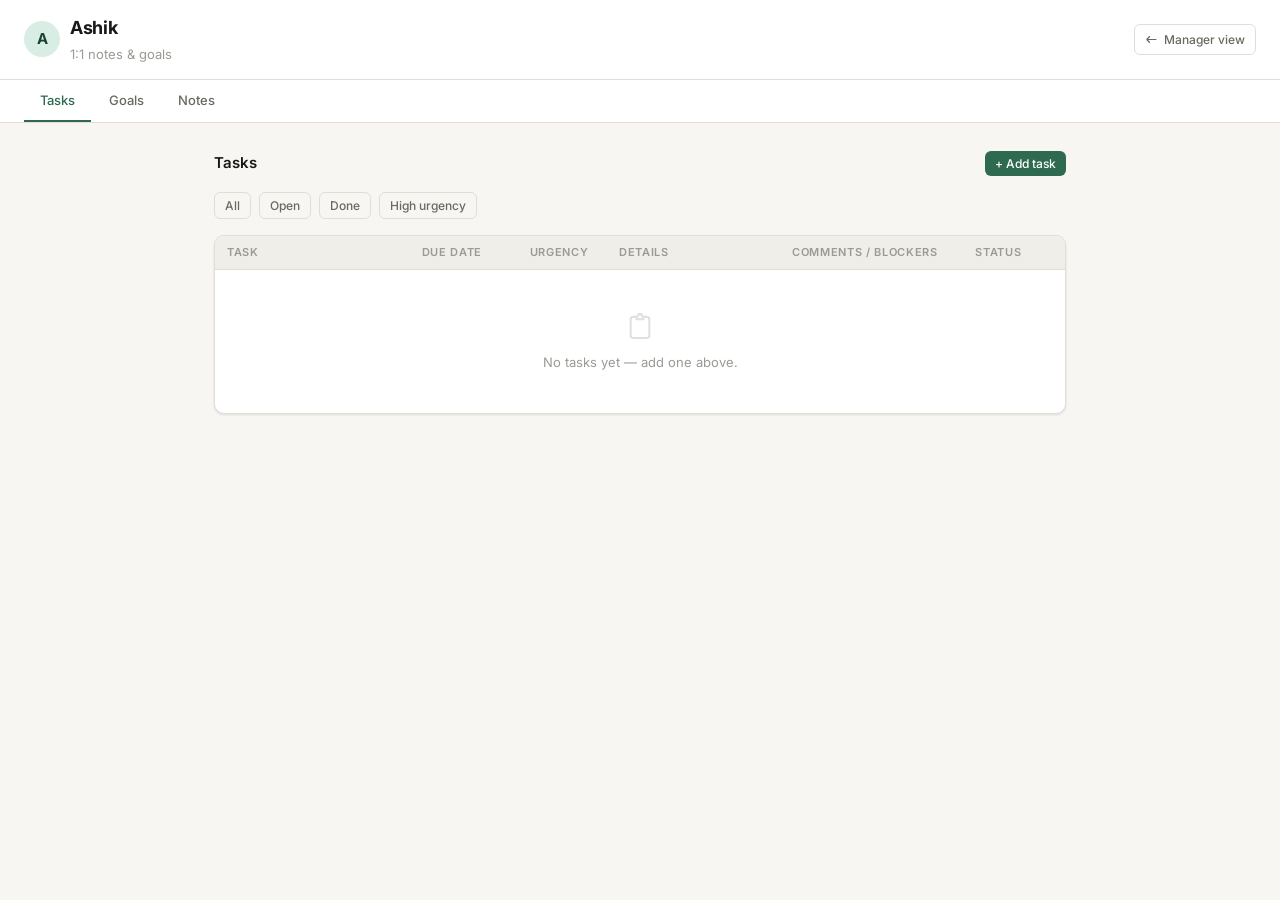
==== employees/ashik-m4t7.html @ c2f891b1 "Add files via upload" ====
<!DOCTYPE html>
<html lang="en">
<head>
<meta charset="UTF-8">
<meta name="viewport" content="width=device-width, initial-scale=1.0">
<title>1:1 — Ashik</title>
<link rel="preconnect" href="https://fonts.googleapis.com">
<link href="https://fonts.googleapis.com/css2?family=Inter:wght@400;500;600;700&display=swap" rel="stylesheet">
<link rel="stylesheet" href="../assets/style.css">
<style>
.header-bar {
  background: var(--surface);
  border-bottom: 1px solid var(--border);
  padding: 14px 24px;
  display: flex;
  align-items: center;
  justify-content: space-between;
  gap: 16px;
  flex-wrap: wrap;
}

.header-name {
  font-size: 18px;
  font-weight: 700;
  letter-spacing: -0.02em;
}

.header-sub {
  font-size: 13px;
  color: var(--text-muted);
  margin-top: 1px;
}

.tab-bar {
  display: flex;
  gap: 2px;
  border-bottom: 1px solid var(--border);
  background: var(--surface);
  padding: 0 24px;
  overflow-x: auto;
}

.tab {
  padding: 12px 16px;
  font-size: 13px;
  font-weight: 500;
  color: var(--text-secondary);
  cursor: pointer;
  border-bottom: 2px solid transparent;
  white-space: nowrap;
  background: none;
  border-top: none;
  border-left: none;
  border-right: none;
  font-family: var(--font);
  transition: color 0.15s;
}

.tab:hover { color: var(--text); }
.tab.active { color: var(--accent); border-bottom-color: var(--accent); }

.tab-panel { display: none; padding: 28px 0; }
.tab-panel.active { display: block; }

.add-row {
  display: flex;
  gap: 8px;
  flex-wrap: wrap;
  margin-bottom: 16px;
  align-items: flex-end;
}

.add-row .field { margin-bottom: 0; flex: 1; min-width: 120px; }

.notes-area {
  background: var(--surface);
  border: 1px solid var(--border);
  border-radius: var(--radius);
  padding: 20px;
}

.notes-area textarea {
  border: none;
  outline: none;
  padding: 0;
  font-size: 14px;
  line-height: 1.8;
  color: var(--text);
  background: transparent;
  min-height: 200px;
}

.save-indicator {
  font-size: 11px;
  color: var(--text-muted);
  margin-top: 8px;
  text-align: right;
}

.goals-header {
  display: flex;
  align-items: center;
  justify-content: space-between;
  margin-bottom: 16px;
}

.progress-ring {
  display: flex;
  align-items: center;
  gap: 8px;
  font-size: 13px;
  color: var(--text-secondary);
}

.progress-bar-track {
  width: 100px;
  height: 6px;
  background: var(--surface2);
  border-radius: 99px;
  overflow: hidden;
}

.progress-bar-fill {
  height: 100%;
  background: var(--accent);
  border-radius: 99px;
  transition: width 0.3s;
}

.goal-status-select {
  font-size: 12px;
  padding: 3px 8px;
  border-radius: 99px;
  border: 1px solid var(--border);
  cursor: pointer;
  font-family: var(--font);
  background: var(--surface);
  color: var(--text);
}
</style>
</head>
<body>

<div class="header-bar">
  <div>
    <div style="display:flex;align-items:center;gap:10px">
      <div style="width:36px;height:36px;border-radius:50%;background:var(--accent-light);color:var(--accent-text);font-size:15px;font-weight:700;display:flex;align-items:center;justify-content:center">A</div>
      <div>
        <div class="header-name">Ashik</div>
        <div class="header-sub">1:1 notes &amp; goals</div>
      </div>
    </div>
  </div>
  <a href="../index.html" class="btn btn-ghost btn-sm" style="font-size:12px">
    <svg width="13" height="13" fill="none" stroke="currentColor" stroke-width="2" viewBox="0 0 24 24"><path d="M3 12h18M3 12l6-6m-6 6 6 6"/></svg>
    Manager view
  </a>
</div>

<div class="tab-bar">
  <button class="tab active" onclick="switchTab('tasks', this)">Tasks</button>
  <button class="tab" onclick="switchTab('goals', this)">Goals</button>
  <button class="tab" onclick="switchTab('notes', this)">Notes</button>
</div>

<div class="container">

  <!-- TASKS TAB -->
  <div class="tab-panel active" id="panel-tasks">
    <div class="section">
      <div style="display:flex;justify-content:space-between;align-items:center;margin-bottom:16px">
        <div style="font-size:15px;font-weight:600">Tasks</div>
        <button class="btn btn-primary btn-sm" onclick="openModal('addTaskModal')">+ Add task</button>
      </div>

      <div style="display:flex;gap:8px;margin-bottom:16px;flex-wrap:wrap">
        <button class="btn btn-ghost btn-sm filter-btn active" onclick="filterTasks('all', this)">All</button>
        <button class="btn btn-ghost btn-sm filter-btn" onclick="filterTasks('open', this)">Open</button>
        <button class="btn btn-ghost btn-sm filter-btn" onclick="filterTasks('done', this)">Done</button>
        <button class="btn btn-ghost btn-sm filter-btn" onclick="filterTasks('High', this)">High urgency</button>
      </div>

      <div class="card" style="overflow:auto">
        <table class="data-table" id="taskTable">
          <thead>
            <tr>
              <th style="min-width:180px">Task</th>
              <th style="min-width:100px">Due date</th>
              <th>Urgency</th>
              <th style="min-width:160px">Details</th>
              <th style="min-width:160px">Comments / blockers</th>
              <th>Status</th>
              <th></th>
            </tr>
          </thead>
          <tbody id="taskBody"></tbody>
        </table>
        <div class="empty-state" id="taskEmpty" style="display:none">
          <svg fill="none" stroke="currentColor" stroke-width="1.5" viewBox="0 0 24 24"><path d="M9 5H7a2 2 0 0 0-2 2v12a2 2 0 0 0 2 2h10a2 2 0 0 0 2-2V7a2 2 0 0 0-2-2h-2M9 5a2 2 0 0 0 2 2h2a2 2 0 0 0 2-2M9 5a2 2 0 0 0 2-2h2a2 2 0 0 0 2 2"/></svg>
          No tasks yet — add one above.
        </div>
      </div>
    </div>
  </div>

  <!-- GOALS TAB -->
  <div class="tab-panel" id="panel-goals">
    <div class="section">
      <div class="goals-header">
        <div style="font-size:15px;font-weight:600">Goals</div>
        <div style="display:flex;align-items:center;gap:12px">
          <div class="progress-ring">
            <div class="progress-bar-track"><div class="progress-bar-fill" id="goalProgressBar" style="width:0%"></div></div>
            <span id="goalProgressText">0 / 0 done</span>
          </div>
          <button class="btn btn-primary btn-sm" onclick="openModal('addGoalModal')">+ Add goal</button>
        </div>
      </div>

      <div class="card">
        <div class="card-body" id="goalList">
          <div class="empty-state" id="goalEmpty">
            <svg fill="none" stroke="currentColor" stroke-width="1.5" viewBox="0 0 24 24"><circle cx="12" cy="12" r="10"/><path d="m9 12 2 2 4-4"/></svg>
            No goals yet — add one above.
          </div>
        </div>
      </div>
    </div>
  </div>

  <!-- NOTES TAB -->
  <div class="tab-panel" id="panel-notes">
    <div class="section">
      <div style="font-size:15px;font-weight:600;margin-bottom:12px">Shared notes</div>
      <div class="notes-area card">
        <textarea id="notesArea" placeholder="Use this space for meeting notes, general updates, anything you want to capture together…"></textarea>
        <div class="save-indicator" id="saveIndicator">Auto-saved</div>
      </div>
    </div>
  </div>

</div>

<!-- ADD TASK MODAL -->
<div class="modal-backdrop" id="addTaskModal">
  <div class="modal">
    <div class="modal-header">
      <h3 id="taskModalTitle">Add task</h3>
      <button class="btn btn-ghost btn-sm" onclick="closeModal('addTaskModal')">✕</button>
    </div>
    <div class="modal-body">
      <input type="hidden" id="editTaskId">
      <div class="field">
        <label class="field-label">Task</label>
        <input type="text" id="tTask" placeholder="What needs to be done?">
      </div>
      <div class="grid-2">
        <div class="field">
          <label class="field-label">Due date</label>
          <input type="date" id="tDue">
        </div>
        <div class="field">
          <label class="field-label">Urgency</label>
          <select id="tUrgency">
            <option value="Low">Low</option>
            <option value="Medium">Medium</option>
            <option value="High">High</option>
          </select>
        </div>
      </div>
      <div class="field">
        <label class="field-label">Details</label>
        <textarea id="tDetails" placeholder="Any extra context…" style="min-height:60px"></textarea>
      </div>
      <div class="field">
        <label class="field-label">Comments / blockers</label>
        <textarea id="tBlockers" placeholder="What's getting in the way?" style="min-height:60px"></textarea>
      </div>
      <div class="field">
        <label class="field-label">Status</label>
        <select id="tStatus">
          <option value="Not started">Not started</option>
          <option value="In progress">In progress</option>
          <option value="Done">Done</option>
        </select>
      </div>
    </div>
    <div class="modal-footer">
      <button class="btn btn-ghost" onclick="closeModal('addTaskModal')">Cancel</button>
      <button class="btn btn-primary" onclick="saveTask()">Save task</button>
    </div>
  </div>
</div>

<!-- ADD GOAL MODAL -->
<div class="modal-backdrop" id="addGoalModal">
  <div class="modal">
    <div class="modal-header">
      <h3 id="goalModalTitle">Add goal</h3>
      <button class="btn btn-ghost btn-sm" onclick="closeModal('addGoalModal')">✕</button>
    </div>
    <div class="modal-body">
      <input type="hidden" id="editGoalId">
      <div class="field">
        <label class="field-label">Goal</label>
        <input type="text" id="gTitle" placeholder="What do you want to achieve?">
      </div>
      <div class="grid-2">
        <div class="field">
          <label class="field-label">Target date</label>
          <input type="date" id="gDue">
        </div>
        <div class="field">
          <label class="field-label">Status</label>
          <select id="gStatus">
            <option value="Not started">Not started</option>
            <option value="In progress">In progress</option>
            <option value="Done">Done</option>
          </select>
        </div>
      </div>
      <div class="field">
        <label class="field-label">Notes</label>
        <textarea id="gNotes" placeholder="How will you measure this goal?" style="min-height:72px"></textarea>
      </div>
    </div>
    <div class="modal-footer">
      <button class="btn btn-ghost" onclick="closeModal('addGoalModal')">Cancel</button>
      <button class="btn btn-primary" onclick="saveGoal()">Save goal</button>
    </div>
  </div>
</div>

<script src="../assets/employees.js"></script>
<script src="../assets/common.js"></script>
<script>
const EMP_ID = 'ashik';
const TASK_KEY = `tasks_${EMP_ID}`;
const GOAL_KEY = `goals_${EMP_ID}`;
const NOTE_KEY = `notes_${EMP_ID}`;

let currentFilter = 'all';

// --- TABS ---
function switchTab(name, btn) {
  document.querySelectorAll('.tab-panel').forEach(p => p.classList.remove('active'));
  document.querySelectorAll('.tab').forEach(t => t.classList.remove('active'));
  document.getElementById('panel-' + name).classList.add('active');
  btn.classList.add('active');
}

// --- TASKS ---
function getTasks() { return Store.get(TASK_KEY); }
function saveTasks(t) { Store.set(TASK_KEY, t); }

function renderTasks() {
  const tasks = getTasks();
  const tbody = document.getElementById('taskBody');
  const empty = document.getElementById('taskEmpty');

  let filtered = tasks;
  if (currentFilter === 'open') filtered = tasks.filter(t => t.status !== 'Done');
  else if (currentFilter === 'done') filtered = tasks.filter(t => t.status === 'Done');
  else if (currentFilter === 'High') filtered = tasks.filter(t => t.urgency === 'High');

  if (filtered.length === 0) {
    tbody.innerHTML = '';
    empty.style.display = '';
    return;
  }
  empty.style.display = 'none';

  tbody.innerHTML = filtered.map(t => `
    <tr>
      <td style="font-weight:500">${t.task}</td>
      <td style="white-space:nowrap">${fmtDate(t.due)}</td>
      <td>${urgencyBadge(t.urgency)}</td>
      <td style="color:var(--text-secondary);font-size:12px">${t.details || '—'}</td>
      <td style="color:var(--text-secondary);font-size:12px">${t.blockers || '—'}</td>
      <td>${statusBadge(t.status)}</td>
      <td style="white-space:nowrap">
        <button class="btn btn-ghost btn-sm" onclick="editTask('${t.id}')">Edit</button>
        <button class="btn btn-danger btn-sm" onclick="deleteTask('${t.id}')">Del</button>
      </td>
    </tr>
  `).join('');
}

function filterTasks(f, btn) {
  currentFilter = f;
  document.querySelectorAll('.filter-btn').forEach(b => b.classList.remove('active'));
  btn.classList.add('active');
  renderTasks();
}

function saveTask() {
  const task = document.getElementById('tTask').value.trim();
  if (!task) return showToast('Please enter a task name.');
  const tasks = getTasks();
  const editId = document.getElementById('editTaskId').value;
  const obj = {
    id: editId || uid(),
    task,
    due: document.getElementById('tDue').value,
    urgency: document.getElementById('tUrgency').value,
    details: document.getElementById('tDetails').value.trim(),
    blockers: document.getElementById('tBlockers').value.trim(),
    status: document.getElementById('tStatus').value
  };

  if (editId) {
    const idx = tasks.findIndex(t => t.id === editId);
    if (idx > -1) tasks[idx] = obj;
  } else {
    tasks.push(obj);
  }

  saveTasks(tasks);
  closeModal('addTaskModal');
  clearTaskForm();
  renderTasks();
  showToast(editId ? 'Task updated.' : 'Task added.');
}

function editTask(id) {
  const task = getTasks().find(t => t.id === id);
  if (!task) return;
  document.getElementById('editTaskId').value = id;
  document.getElementById('tTask').value = task.task;
  document.getElementById('tDue').value = task.due || '';
  document.getElementById('tUrgency').value = task.urgency;
  document.getElementById('tDetails').value = task.details || '';
  document.getElementById('tBlockers').value = task.blockers || '';
  document.getElementById('tStatus').value = task.status;
  document.getElementById('taskModalTitle').textContent = 'Edit task';
  openModal('addTaskModal');
}

function deleteTask(id) {
  if (!confirm('Delete this task?')) return;
  saveTasks(getTasks().filter(t => t.id !== id));
  renderTasks();
  showToast('Task deleted.');
}

function clearTaskForm() {
  ['editTaskId','tTask','tDue','tDetails','tBlockers'].forEach(id => document.getElementById(id).value = '');
  document.getElementById('tUrgency').value = 'Low';
  document.getElementById('tStatus').value = 'Not started';
  document.getElementById('taskModalTitle').textContent = 'Add task';
}

// --- GOALS ---
function getGoals() { return Store.get(GOAL_KEY); }
function saveGoals(g) { Store.set(GOAL_KEY, g); }

function renderGoals() {
  const goals = getGoals();
  const list = document.getElementById('goalList');
  const empty = document.getElementById('goalEmpty');
  const done = goals.filter(g => g.status === 'Done').length;
  const pct = goals.length ? Math.round((done / goals.length) * 100) : 0;

  document.getElementById('goalProgressBar').style.width = pct + '%';
  document.getElementById('goalProgressText').textContent = `${done} / ${goals.length} done`;

  if (goals.length === 0) {
    list.innerHTML = '';
    list.appendChild(document.getElementById('goalEmpty') || createEmptyGoal());
    empty.style.display = '';
    return;
  }
  empty.style.display = 'none';

  list.innerHTML = goals.map(g => `
    <div class="goal-item">
      <div class="goal-top">
        <div>
          <div class="goal-title">${g.title}</div>
          <div class="goal-meta">${g.due ? 'Target: ' + fmtDate(g.due) : 'No target date'} ${g.notes ? '· ' + g.notes : ''}</div>
        </div>
        <div class="goal-actions">
          <select class="goal-status-select" onchange="updateGoalStatus('${g.id}', this.value)">
            <option ${g.status==='Not started'?'selected':''}>Not started</option>
            <option ${g.status==='In progress'?'selected':''}>In progress</option>
            <option ${g.status==='Done'?'selected':''}>Done</option>
          </select>
          <button class="btn btn-ghost btn-sm" onclick="editGoal('${g.id}')">Edit</button>
          <button class="btn btn-danger btn-sm" onclick="deleteGoal('${g.id}')">Del</button>
        </div>
      </div>
      ${statusBadge(g.status)}
    </div>
  `).join('') + `<div class="empty-state" id="goalEmpty" style="display:none"></div>`;
}

function updateGoalStatus(id, status) {
  const goals = getGoals();
  const g = goals.find(x => x.id === id);
  if (g) { g.status = status; saveGoals(goals); renderGoals(); showToast('Status updated.'); }
}

function saveGoal() {
  const title = document.getElementById('gTitle').value.trim();
  if (!title) return showToast('Please enter a goal.');
  const goals = getGoals();
  const editId = document.getElementById('editGoalId').value;
  const obj = {
    id: editId || uid(),
    title,
    due: document.getElementById('gDue').value,
    status: document.getElementById('gStatus').value,
    notes: document.getElementById('gNotes').value.trim()
  };

  if (editId) {
    const idx = goals.findIndex(g => g.id === editId);
    if (idx > -1) goals[idx] = obj;
  } else {
    goals.push(obj);
  }

  saveGoals(goals);
  closeModal('addGoalModal');
  clearGoalForm();
  renderGoals();
  showToast(editId ? 'Goal updated.' : 'Goal added.');
}

function editGoal(id) {
  const goal = getGoals().find(g => g.id === id);
  if (!goal) return;
  document.getElementById('editGoalId').value = id;
  document.getElementById('gTitle').value = goal.title;
  document.getElementById('gDue').value = goal.due || '';
  document.getElementById('gStatus').value = goal.status;
  document.getElementById('gNotes').value = goal.notes || '';
  document.getElementById('goalModalTitle').textContent = 'Edit goal';
  openModal('addGoalModal');
}

function deleteGoal(id) {
  if (!confirm('Delete this goal?')) return;
  saveGoals(getGoals().filter(g => g.id !== id));
  renderGoals();
  showToast('Goal deleted.');
}

function clearGoalForm() {
  ['editGoalId','gTitle','gDue','gNotes'].forEach(id => document.getElementById(id).value = '');
  document.getElementById('gStatus').value = 'Not started';
  document.getElementById('goalModalTitle').textContent = 'Add goal';
}

// --- NOTES ---
const notesArea = document.getElementById('notesArea');
const saveIndicator = document.getElementById('saveIndicator');
let noteTimer;

notesArea.value = localStorage.getItem(NOTE_KEY) || '';

notesArea.addEventListener('input', () => {
  saveIndicator.textContent = 'Saving…';
  clearTimeout(noteTimer);
  noteTimer = setTimeout(() => {
    localStorage.setItem(NOTE_KEY, notesArea.value);
    saveIndicator.textContent = 'Auto-saved';
  }, 800);
});

// Init
renderTasks();
renderGoals();
</script>
</body>
</html>
---- assets/style.css ----
*, *::before, *::after { box-sizing: border-box; margin: 0; padding: 0; }

:root {
  --bg: #F7F6F3;
  --surface: #FFFFFF;
  --surface2: #F0EEE9;
  --border: #E2DED6;
  --text: #1A1917;
  --text-secondary: #6B6860;
  --text-muted: #9C9A94;
  --accent: #2D6A4F;
  --accent-light: #D8EDE4;
  --accent-text: #1B4332;
  --amber: #B45309;
  --amber-light: #FEF3C7;
  --red: #B91C1C;
  --red-light: #FEE2E2;
  --blue: #1D4ED8;
  --blue-light: #DBEAFE;
  --radius: 10px;
  --radius-sm: 6px;
  --shadow: 0 1px 3px rgba(0,0,0,0.08), 0 1px 2px rgba(0,0,0,0.04);
  --shadow-md: 0 4px 12px rgba(0,0,0,0.08);
  --font: 'Inter', system-ui, sans-serif;
  --font-mono: 'JetBrains Mono', monospace;
}

body {
  font-family: var(--font);
  background: var(--bg);
  color: var(--text);
  line-height: 1.6;
  min-height: 100vh;
}

a { color: inherit; text-decoration: none; }

.container {
  max-width: 900px;
  margin: 0 auto;
  padding: 0 24px;
}

/* Top nav */
.topbar {
  background: var(--surface);
  border-bottom: 1px solid var(--border);
  padding: 0 24px;
  height: 56px;
  display: flex;
  align-items: center;
  justify-content: space-between;
  position: sticky;
  top: 0;
  z-index: 100;
}

.topbar-brand {
  font-size: 15px;
  font-weight: 600;
  color: var(--accent);
  letter-spacing: -0.02em;
  display: flex;
  align-items: center;
  gap: 8px;
}

.topbar-brand svg { width: 20px; height: 20px; }

.topbar-right {
  font-size: 13px;
  color: var(--text-secondary);
}

/* Page header */
.page-header {
  padding: 36px 0 24px;
  border-bottom: 1px solid var(--border);
  margin-bottom: 32px;
}

.page-header h1 {
  font-size: 26px;
  font-weight: 700;
  letter-spacing: -0.03em;
  color: var(--text);
}

.page-header p {
  font-size: 14px;
  color: var(--text-secondary);
  margin-top: 4px;
}

/* Cards */
.card {
  background: var(--surface);
  border: 1px solid var(--border);
  border-radius: var(--radius);
  box-shadow: var(--shadow);
}

.card-header {
  padding: 18px 20px 14px;
  border-bottom: 1px solid var(--border);
  display: flex;
  align-items: center;
  justify-content: space-between;
}

.card-header h2 {
  font-size: 14px;
  font-weight: 600;
  color: var(--text);
  text-transform: uppercase;
  letter-spacing: 0.06em;
}

.card-body { padding: 20px; }

/* Buttons */
.btn {
  display: inline-flex;
  align-items: center;
  gap: 6px;
  padding: 8px 16px;
  border-radius: var(--radius-sm);
  font-size: 13px;
  font-weight: 500;
  cursor: pointer;
  border: none;
  transition: opacity 0.15s, background 0.15s;
  font-family: var(--font);
}

.btn:hover { opacity: 0.85; }

.btn-primary {
  background: var(--accent);
  color: #fff;
}

.btn-ghost {
  background: transparent;
  color: var(--text-secondary);
  border: 1px solid var(--border);
}

.btn-ghost:hover {
  background: var(--surface2);
  opacity: 1;
}

.btn-danger {
  background: var(--red-light);
  color: var(--red);
}

.btn-sm {
  padding: 5px 10px;
  font-size: 12px;
}

/* Form elements */
label.field-label {
  display: block;
  font-size: 12px;
  font-weight: 600;
  color: var(--text-secondary);
  text-transform: uppercase;
  letter-spacing: 0.05em;
  margin-bottom: 6px;
}

input[type="text"], input[type="date"], textarea, select {
  width: 100%;
  padding: 8px 12px;
  border: 1px solid var(--border);
  border-radius: var(--radius-sm);
  font-size: 14px;
  font-family: var(--font);
  color: var(--text);
  background: var(--surface);
  outline: none;
  transition: border-color 0.15s;
}

input[type="text"]:focus, input[type="date"]:focus,
textarea:focus, select:focus {
  border-color: var(--accent);
}

textarea { resize: vertical; min-height: 72px; }

/* Table */
.data-table {
  width: 100%;
  border-collapse: collapse;
  font-size: 13px;
}

.data-table th {
  text-align: left;
  font-size: 11px;
  font-weight: 600;
  text-transform: uppercase;
  letter-spacing: 0.06em;
  color: var(--text-muted);
  padding: 8px 12px;
  border-bottom: 1px solid var(--border);
  background: var(--surface2);
}

.data-table th:first-child { border-radius: var(--radius-sm) 0 0 0; }
.data-table th:last-child { border-radius: 0 var(--radius-sm) 0 0; }

.data-table td {
  padding: 11px 12px;
  border-bottom: 1px solid var(--border);
  vertical-align: top;
  color: var(--text);
}

.data-table tr:last-child td { border-bottom: none; }
.data-table tr:hover td { background: var(--surface2); }

/* Badges */
.badge {
  display: inline-flex;
  align-items: center;
  padding: 2px 8px;
  border-radius: 99px;
  font-size: 11px;
  font-weight: 600;
  white-space: nowrap;
}

.badge-high { background: var(--red-light); color: var(--red); }
.badge-medium { background: var(--amber-light); color: var(--amber); }
.badge-low { background: var(--blue-light); color: var(--blue); }
.badge-done { background: var(--accent-light); color: var(--accent-text); }
.badge-progress { background: var(--amber-light); color: var(--amber); }
.badge-todo { background: var(--surface2); color: var(--text-secondary); }

/* Goal progress */
.goal-item {
  padding: 14px 0;
  border-bottom: 1px solid var(--border);
}

.goal-item:last-child { border-bottom: none; }

.goal-top {
  display: flex;
  align-items: flex-start;
  justify-content: space-between;
  gap: 12px;
  margin-bottom: 6px;
}

.goal-title {
  font-size: 14px;
  font-weight: 500;
  color: var(--text);
}

.goal-meta {
  font-size: 12px;
  color: var(--text-muted);
  margin-top: 2px;
}

.goal-actions {
  display: flex;
  gap: 6px;
  flex-shrink: 0;
}

/* Empty state */
.empty-state {
  text-align: center;
  padding: 40px 20px;
  color: var(--text-muted);
  font-size: 13px;
}

.empty-state svg {
  width: 32px;
  height: 32px;
  margin: 0 auto 10px;
  opacity: 0.3;
  display: block;
}

/* Section spacing */
.section { margin-bottom: 28px; }

/* Grid */
.grid-2 {
  display: grid;
  grid-template-columns: 1fr 1fr;
  gap: 16px;
}

.field { margin-bottom: 14px; }

/* Modal backdrop */
.modal-backdrop {
  display: none;
  position: fixed;
  inset: 0;
  background: rgba(0,0,0,0.35);
  z-index: 200;
  align-items: center;
  justify-content: center;
}

.modal-backdrop.open { display: flex; }

.modal {
  background: var(--surface);
  border-radius: var(--radius);
  box-shadow: var(--shadow-md);
  width: 100%;
  max-width: 540px;
  margin: 20px;
}

.modal-header {
  padding: 18px 20px 14px;
  border-bottom: 1px solid var(--border);
  display: flex;
  align-items: center;
  justify-content: space-between;
}

.modal-header h3 { font-size: 15px; font-weight: 600; }

.modal-body { padding: 20px; }

.modal-footer {
  padding: 14px 20px;
  border-top: 1px solid var(--border);
  display: flex;
  justify-content: flex-end;
  gap: 8px;
}

/* Toast */
.toast {
  position: fixed;
  bottom: 24px;
  right: 24px;
  background: var(--text);
  color: #fff;
  padding: 10px 16px;
  border-radius: var(--radius-sm);
  font-size: 13px;
  font-weight: 500;
  z-index: 999;
  opacity: 0;
  transform: translateY(8px);
  transition: opacity 0.2s, transform 0.2s;
  pointer-events: none;
}

.toast.show { opacity: 1; transform: translateY(0); }

/* Responsive */
@media (max-width: 640px) {
  .grid-2 { grid-template-columns: 1fr; }
  .container { padding: 0 16px; }
  .data-table { font-size: 12px; }
  .data-table th, .data-table td { padding: 8px; }
}
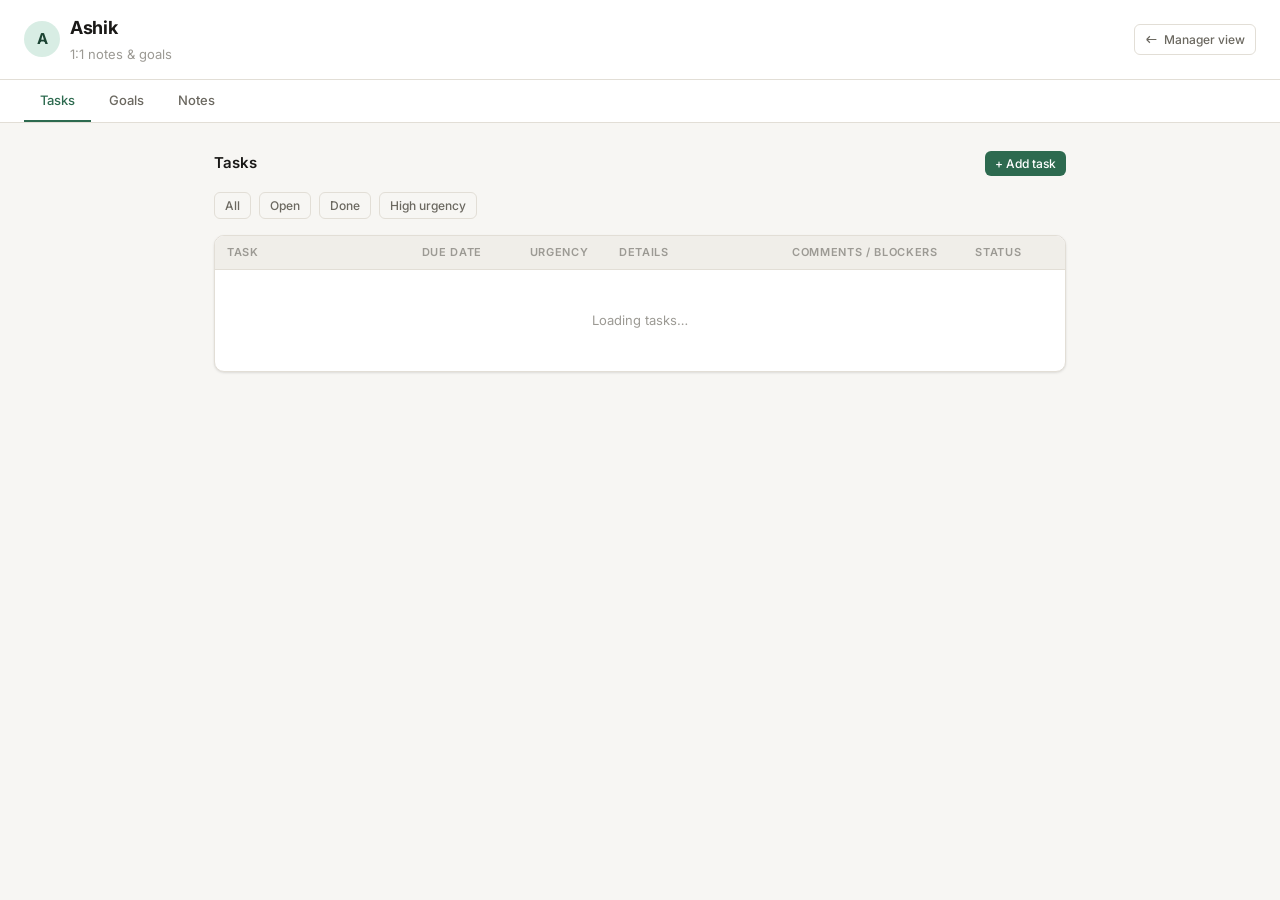
==== commit f02a8e35: "Add files via upload" ====
--- a/employees/ashik-m4t7.html
+++ b/employees/ashik-m4t7.html
@@ -18,19 +18,8 @@
   gap: 16px;
   flex-wrap: wrap;
 }
-
-.header-name {
-  font-size: 18px;
-  font-weight: 700;
-  letter-spacing: -0.02em;
-}
-
-.header-sub {
-  font-size: 13px;
-  color: var(--text-muted);
-  margin-top: 1px;
-}
-
+.header-name { font-size: 18px; font-weight: 700; letter-spacing: -0.02em; }
+.header-sub { font-size: 13px; color: var(--text-muted); margin-top: 1px; }
 .tab-bar {
   display: flex;
   gap: 2px;
@@ -39,7 +28,6 @@
   padding: 0 24px;
   overflow-x: auto;
 }
-
 .tab {
   padding: 12px 16px;
   font-size: 13px;
@@ -49,112 +37,49 @@
   border-bottom: 2px solid transparent;
   white-space: nowrap;
   background: none;
-  border-top: none;
-  border-left: none;
-  border-right: none;
+  border-top: none; border-left: none; border-right: none;
   font-family: var(--font);
   transition: color 0.15s;
 }
-
 .tab:hover { color: var(--text); }
 .tab.active { color: var(--accent); border-bottom-color: var(--accent); }
-
 .tab-panel { display: none; padding: 28px 0; }
 .tab-panel.active { display: block; }
-
-.add-row {
-  display: flex;
-  gap: 8px;
-  flex-wrap: wrap;
-  margin-bottom: 16px;
-  align-items: flex-end;
-}
-
-.add-row .field { margin-bottom: 0; flex: 1; min-width: 120px; }
-
-.notes-area {
-  background: var(--surface);
-  border: 1px solid var(--border);
-  border-radius: var(--radius);
-  padding: 20px;
-}
-
-.notes-area textarea {
-  border: none;
-  outline: none;
-  padding: 0;
-  font-size: 14px;
-  line-height: 1.8;
-  color: var(--text);
-  background: transparent;
-  min-height: 200px;
-}
-
-.save-indicator {
-  font-size: 11px;
-  color: var(--text-muted);
-  margin-top: 8px;
-  text-align: right;
-}
-
-.goals-header {
-  display: flex;
-  align-items: center;
-  justify-content: space-between;
-  margin-bottom: 16px;
-}
-
-.progress-ring {
-  display: flex;
-  align-items: center;
-  gap: 8px;
-  font-size: 13px;
-  color: var(--text-secondary);
-}
-
-.progress-bar-track {
-  width: 100px;
-  height: 6px;
-  background: var(--surface2);
-  border-radius: 99px;
-  overflow: hidden;
-}
-
-.progress-bar-fill {
-  height: 100%;
-  background: var(--accent);
-  border-radius: 99px;
-  transition: width 0.3s;
-}
-
-.goal-status-select {
-  font-size: 12px;
-  padding: 3px 8px;
-  border-radius: 99px;
-  border: 1px solid var(--border);
-  cursor: pointer;
-  font-family: var(--font);
-  background: var(--surface);
-  color: var(--text);
-}
+.notes-area { background: var(--surface); border: 1px solid var(--border); border-radius: var(--radius); padding: 20px; }
+.notes-area textarea { border: none; outline: none; padding: 0; font-size: 14px; line-height: 1.8; color: var(--text); background: transparent; min-height: 200px; }
+.save-indicator { font-size: 11px; color: var(--text-muted); margin-top: 8px; text-align: right; }
+.goals-header { display: flex; align-items: center; justify-content: space-between; margin-bottom: 16px; }
+.progress-bar-track { width: 100px; height: 6px; background: var(--surface2); border-radius: 99px; overflow: hidden; }
+.progress-bar-fill { height: 100%; background: var(--accent); border-radius: 99px; transition: width 0.3s; }
+.goal-item { padding: 14px 0; border-bottom: 1px solid var(--border); }
+.goal-item:last-child { border-bottom: none; }
+.goal-top { display: flex; align-items: flex-start; justify-content: space-between; gap: 12px; margin-bottom: 6px; }
+.goal-title { font-size: 14px; font-weight: 500; }
+.goal-meta { font-size: 12px; color: var(--text-muted); margin-top: 2px; }
+.goal-actions { display: flex; gap: 6px; flex-shrink: 0; }
+.goal-status-select { font-size: 12px; padding: 3px 8px; border-radius: 99px; border: 1px solid var(--border); cursor: pointer; font-family: var(--font); background: var(--surface); color: var(--text); }
+.loading-state { text-align: center; padding: 40px 20px; color: var(--text-muted); font-size: 13px; }
+.sync-dot { display: inline-block; width: 7px; height: 7px; border-radius: 50%; background: var(--accent); margin-right: 5px; animation: pulse 1.5s infinite; }
+@keyframes pulse { 0%,100%{opacity:1} 50%{opacity:0.3} }
 </style>
 </head>
 <body>
 
 <div class="header-bar">
-  <div>
-    <div style="display:flex;align-items:center;gap:10px">
-      <div style="width:36px;height:36px;border-radius:50%;background:var(--accent-light);color:var(--accent-text);font-size:15px;font-weight:700;display:flex;align-items:center;justify-content:center">A</div>
-      <div>
-        <div class="header-name">Ashik</div>
-        <div class="header-sub">1:1 notes &amp; goals</div>
-      </div>
-    </div>
-  </div>
-  <a href="../index.html" class="btn btn-ghost btn-sm" style="font-size:12px">
-    <svg width="13" height="13" fill="none" stroke="currentColor" stroke-width="2" viewBox="0 0 24 24"><path d="M3 12h18M3 12l6-6m-6 6 6 6"/></svg>
-    Manager view
-  </a>
+  <div style="display:flex;align-items:center;gap:10px">
+    <div style="width:36px;height:36px;border-radius:50%;background:var(--accent-light);color:var(--accent-text);font-size:15px;font-weight:700;display:flex;align-items:center;justify-content:center">A</div>
+    <div>
+      <div class="header-name">Ashik</div>
+      <div class="header-sub">1:1 notes &amp; goals</div>
+    </div>
+  </div>
+  <div style="display:flex;align-items:center;gap:12px">
+    <div id="syncStatus" style="font-size:12px;color:var(--text-muted)"></div>
+    <a href="../index.html" class="btn btn-ghost btn-sm" style="font-size:12px">
+      <svg width="13" height="13" fill="none" stroke="currentColor" stroke-width="2" viewBox="0 0 24 24"><path d="M3 12h18M3 12l6-6m-6 6 6 6"/></svg>
+      Manager view
+    </a>
+  </div>
 </div>
 
 <div class="tab-bar">
@@ -172,14 +97,12 @@
         <div style="font-size:15px;font-weight:600">Tasks</div>
         <button class="btn btn-primary btn-sm" onclick="openModal('addTaskModal')">+ Add task</button>
       </div>
-
       <div style="display:flex;gap:8px;margin-bottom:16px;flex-wrap:wrap">
         <button class="btn btn-ghost btn-sm filter-btn active" onclick="filterTasks('all', this)">All</button>
         <button class="btn btn-ghost btn-sm filter-btn" onclick="filterTasks('open', this)">Open</button>
         <button class="btn btn-ghost btn-sm filter-btn" onclick="filterTasks('done', this)">Done</button>
         <button class="btn btn-ghost btn-sm filter-btn" onclick="filterTasks('High', this)">High urgency</button>
       </div>
-
       <div class="card" style="overflow:auto">
         <table class="data-table" id="taskTable">
           <thead>
@@ -199,6 +122,7 @@
           <svg fill="none" stroke="currentColor" stroke-width="1.5" viewBox="0 0 24 24"><path d="M9 5H7a2 2 0 0 0-2 2v12a2 2 0 0 0 2 2h10a2 2 0 0 0 2-2V7a2 2 0 0 0-2-2h-2M9 5a2 2 0 0 0 2 2h2a2 2 0 0 0 2-2M9 5a2 2 0 0 0 2-2h2a2 2 0 0 0 2 2"/></svg>
           No tasks yet — add one above.
         </div>
+        <div class="loading-state" id="taskLoading">Loading tasks…</div>
       </div>
     </div>
   </div>
@@ -209,20 +133,16 @@
       <div class="goals-header">
         <div style="font-size:15px;font-weight:600">Goals</div>
         <div style="display:flex;align-items:center;gap:12px">
-          <div class="progress-ring">
+          <div style="display:flex;align-items:center;gap:8px;font-size:13px;color:var(--text-secondary)">
             <div class="progress-bar-track"><div class="progress-bar-fill" id="goalProgressBar" style="width:0%"></div></div>
             <span id="goalProgressText">0 / 0 done</span>
           </div>
           <button class="btn btn-primary btn-sm" onclick="openModal('addGoalModal')">+ Add goal</button>
         </div>
       </div>
-
       <div class="card">
         <div class="card-body" id="goalList">
-          <div class="empty-state" id="goalEmpty">
-            <svg fill="none" stroke="currentColor" stroke-width="1.5" viewBox="0 0 24 24"><circle cx="12" cy="12" r="10"/><path d="m9 12 2 2 4-4"/></svg>
-            No goals yet — add one above.
-          </div>
+          <div class="loading-state" id="goalLoading">Loading goals…</div>
         </div>
       </div>
     </div>
@@ -234,7 +154,7 @@
       <div style="font-size:15px;font-weight:600;margin-bottom:12px">Shared notes</div>
       <div class="notes-area card">
         <textarea id="notesArea" placeholder="Use this space for meeting notes, general updates, anything you want to capture together…"></textarea>
-        <div class="save-indicator" id="saveIndicator">Auto-saved</div>
+        <div class="save-indicator" id="saveIndicator">—</div>
       </div>
     </div>
   </div>
@@ -250,39 +170,17 @@
     </div>
     <div class="modal-body">
       <input type="hidden" id="editTaskId">
-      <div class="field">
-        <label class="field-label">Task</label>
-        <input type="text" id="tTask" placeholder="What needs to be done?">
-      </div>
+      <div class="field"><label class="field-label">Task</label><input type="text" id="tTask" placeholder="What needs to be done?"></div>
       <div class="grid-2">
-        <div class="field">
-          <label class="field-label">Due date</label>
-          <input type="date" id="tDue">
-        </div>
-        <div class="field">
-          <label class="field-label">Urgency</label>
-          <select id="tUrgency">
-            <option value="Low">Low</option>
-            <option value="Medium">Medium</option>
-            <option value="High">High</option>
-          </select>
-        </div>
-      </div>
-      <div class="field">
-        <label class="field-label">Details</label>
-        <textarea id="tDetails" placeholder="Any extra context…" style="min-height:60px"></textarea>
-      </div>
-      <div class="field">
-        <label class="field-label">Comments / blockers</label>
-        <textarea id="tBlockers" placeholder="What's getting in the way?" style="min-height:60px"></textarea>
-      </div>
-      <div class="field">
-        <label class="field-label">Status</label>
-        <select id="tStatus">
-          <option value="Not started">Not started</option>
-          <option value="In progress">In progress</option>
-          <option value="Done">Done</option>
-        </select>
+        <div class="field"><label class="field-label">Due date</label><input type="date" id="tDue"></div>
+        <div class="field"><label class="field-label">Urgency</label>
+          <select id="tUrgency"><option value="Low">Low</option><option value="Medium">Medium</option><option value="High">High</option></select>
+        </div>
+      </div>
+      <div class="field"><label class="field-label">Details</label><textarea id="tDetails" placeholder="Any extra context…" style="min-height:60px"></textarea></div>
+      <div class="field"><label class="field-label">Comments / blockers</label><textarea id="tBlockers" placeholder="What's getting in the way?" style="min-height:60px"></textarea></div>
+      <div class="field"><label class="field-label">Status</label>
+        <select id="tStatus"><option value="Not started">Not started</option><option value="In progress">In progress</option><option value="Done">Done</option></select>
       </div>
     </div>
     <div class="modal-footer">
@@ -301,28 +199,14 @@
     </div>
     <div class="modal-body">
       <input type="hidden" id="editGoalId">
-      <div class="field">
-        <label class="field-label">Goal</label>
-        <input type="text" id="gTitle" placeholder="What do you want to achieve?">
-      </div>
+      <div class="field"><label class="field-label">Goal</label><input type="text" id="gTitle" placeholder="What do you want to achieve?"></div>
       <div class="grid-2">
-        <div class="field">
-          <label class="field-label">Target date</label>
-          <input type="date" id="gDue">
-        </div>
-        <div class="field">
-          <label class="field-label">Status</label>
-          <select id="gStatus">
-            <option value="Not started">Not started</option>
-            <option value="In progress">In progress</option>
-            <option value="Done">Done</option>
-          </select>
-        </div>
-      </div>
-      <div class="field">
-        <label class="field-label">Notes</label>
-        <textarea id="gNotes" placeholder="How will you measure this goal?" style="min-height:72px"></textarea>
-      </div>
+        <div class="field"><label class="field-label">Target date</label><input type="date" id="gDue"></div>
+        <div class="field"><label class="field-label">Status</label>
+          <select id="gStatus"><option value="Not started">Not started</option><option value="In progress">In progress</option><option value="Done">Done</option></select>
+        </div>
+      </div>
+      <div class="field"><label class="field-label">Notes</label><textarea id="gNotes" placeholder="How will you measure this goal?" style="min-height:72px"></textarea></div>
     </div>
     <div class="modal-footer">
       <button class="btn btn-ghost" onclick="closeModal('addGoalModal')">Cancel</button>
@@ -331,32 +215,38 @@
   </div>
 </div>
 
-<script src="../assets/employees.js"></script>
 <script src="../assets/common.js"></script>
-<script>
+<script type="module">
+import { db, collection, doc, setDoc, deleteDoc, onSnapshot, getDoc } from '../assets/firebase-config.js';
+
 const EMP_ID = 'ashik';
-const TASK_KEY = `tasks_${EMP_ID}`;
-const GOAL_KEY = `goals_${EMP_ID}`;
-const NOTE_KEY = `notes_${EMP_ID}`;
-
 let currentFilter = 'all';
+let tasks = [];
+let goals = [];
+
+// Sync indicator
+function setSyncing() {
+  document.getElementById('syncStatus').innerHTML = '<span class="sync-dot"></span>Syncing…';
+}
+function setSynced() {
+  document.getElementById('syncStatus').innerHTML = '✓ Synced';
+  setTimeout(() => { document.getElementById('syncStatus').innerHTML = ''; }, 2000);
+}
 
 // --- TABS ---
-function switchTab(name, btn) {
+window.switchTab = function(name, btn) {
   document.querySelectorAll('.tab-panel').forEach(p => p.classList.remove('active'));
   document.querySelectorAll('.tab').forEach(t => t.classList.remove('active'));
   document.getElementById('panel-' + name).classList.add('active');
   btn.classList.add('active');
-}
+};
 
 // --- TASKS ---
-function getTasks() { return Store.get(TASK_KEY); }
-function saveTasks(t) { Store.set(TASK_KEY, t); }
-
 function renderTasks() {
-  const tasks = getTasks();
   const tbody = document.getElementById('taskBody');
   const empty = document.getElementById('taskEmpty');
+  const loading = document.getElementById('taskLoading');
+  loading.style.display = 'none';
 
   let filtered = tasks;
   if (currentFilter === 'open') filtered = tasks.filter(t => t.status !== 'Done');
@@ -369,7 +259,6 @@
     return;
   }
   empty.style.display = 'none';
-
   tbody.innerHTML = filtered.map(t => `
     <tr>
       <td style="font-weight:500">${t.task}</td>
@@ -379,69 +268,63 @@
       <td style="color:var(--text-secondary);font-size:12px">${t.blockers || '—'}</td>
       <td>${statusBadge(t.status)}</td>
       <td style="white-space:nowrap">
-        <button class="btn btn-ghost btn-sm" onclick="editTask('${t.id}')">Edit</button>
-        <button class="btn btn-danger btn-sm" onclick="deleteTask('${t.id}')">Del</button>
+        <button class="btn btn-ghost btn-sm" onclick="window.editTask('${t.id}')">Edit</button>
+        <button class="btn btn-danger btn-sm" onclick="window.deleteTask('${t.id}')">Del</button>
       </td>
     </tr>
   `).join('');
 }
 
-function filterTasks(f, btn) {
+window.filterTasks = function(f, btn) {
   currentFilter = f;
   document.querySelectorAll('.filter-btn').forEach(b => b.classList.remove('active'));
   btn.classList.add('active');
   renderTasks();
-}
-
-function saveTask() {
+};
+
+window.saveTask = async function() {
   const task = document.getElementById('tTask').value.trim();
   if (!task) return showToast('Please enter a task name.');
-  const tasks = getTasks();
   const editId = document.getElementById('editTaskId').value;
+  const id = editId || uid();
   const obj = {
-    id: editId || uid(),
-    task,
+    id, task,
     due: document.getElementById('tDue').value,
     urgency: document.getElementById('tUrgency').value,
     details: document.getElementById('tDetails').value.trim(),
     blockers: document.getElementById('tBlockers').value.trim(),
-    status: document.getElementById('tStatus').value
+    status: document.getElementById('tStatus').value,
+    updatedAt: Date.now()
   };
-
-  if (editId) {
-    const idx = tasks.findIndex(t => t.id === editId);
-    if (idx > -1) tasks[idx] = obj;
-  } else {
-    tasks.push(obj);
-  }
-
-  saveTasks(tasks);
+  setSyncing();
+  await setDoc(doc(db, 'employees', EMP_ID, 'tasks', id), obj);
+  setSynced();
   closeModal('addTaskModal');
   clearTaskForm();
-  renderTasks();
   showToast(editId ? 'Task updated.' : 'Task added.');
-}
-
-function editTask(id) {
-  const task = getTasks().find(t => t.id === id);
-  if (!task) return;
+};
+
+window.editTask = function(id) {
+  const t = tasks.find(x => x.id === id);
+  if (!t) return;
   document.getElementById('editTaskId').value = id;
-  document.getElementById('tTask').value = task.task;
-  document.getElementById('tDue').value = task.due || '';
-  document.getElementById('tUrgency').value = task.urgency;
-  document.getElementById('tDetails').value = task.details || '';
-  document.getElementById('tBlockers').value = task.blockers || '';
-  document.getElementById('tStatus').value = task.status;
+  document.getElementById('tTask').value = t.task;
+  document.getElementById('tDue').value = t.due || '';
+  document.getElementById('tUrgency').value = t.urgency;
+  document.getElementById('tDetails').value = t.details || '';
+  document.getElementById('tBlockers').value = t.blockers || '';
+  document.getElementById('tStatus').value = t.status;
   document.getElementById('taskModalTitle').textContent = 'Edit task';
   openModal('addTaskModal');
-}
-
-function deleteTask(id) {
+};
+
+window.deleteTask = async function(id) {
   if (!confirm('Delete this task?')) return;
-  saveTasks(getTasks().filter(t => t.id !== id));
-  renderTasks();
+  setSyncing();
+  await deleteDoc(doc(db, 'employees', EMP_ID, 'tasks', id));
+  setSynced();
   showToast('Task deleted.');
-}
+};
 
 function clearTaskForm() {
   ['editTaskId','tTask','tDue','tDetails','tBlockers'].forEach(id => document.getElementById(id).value = '');
@@ -451,100 +334,89 @@
 }
 
 // --- GOALS ---
-function getGoals() { return Store.get(GOAL_KEY); }
-function saveGoals(g) { Store.set(GOAL_KEY, g); }
-
 function renderGoals() {
-  const goals = getGoals();
   const list = document.getElementById('goalList');
-  const empty = document.getElementById('goalEmpty');
+  document.getElementById('goalLoading').style.display = 'none';
   const done = goals.filter(g => g.status === 'Done').length;
   const pct = goals.length ? Math.round((done / goals.length) * 100) : 0;
-
   document.getElementById('goalProgressBar').style.width = pct + '%';
   document.getElementById('goalProgressText').textContent = `${done} / ${goals.length} done`;
 
   if (goals.length === 0) {
-    list.innerHTML = '';
-    list.appendChild(document.getElementById('goalEmpty') || createEmptyGoal());
-    empty.style.display = '';
+    list.innerHTML = `<div class="empty-state"><svg fill="none" stroke="currentColor" stroke-width="1.5" viewBox="0 0 24 24"><circle cx="12" cy="12" r="10"/><path d="m9 12 2 2 4-4"/></svg>No goals yet — add one above.</div>`;
     return;
   }
-  empty.style.display = 'none';
 
   list.innerHTML = goals.map(g => `
     <div class="goal-item">
       <div class="goal-top">
         <div>
           <div class="goal-title">${g.title}</div>
-          <div class="goal-meta">${g.due ? 'Target: ' + fmtDate(g.due) : 'No target date'} ${g.notes ? '· ' + g.notes : ''}</div>
+          <div class="goal-meta">${g.due ? 'Target: ' + fmtDate(g.due) : 'No target date'}${g.notes ? ' · ' + g.notes : ''}</div>
         </div>
         <div class="goal-actions">
-          <select class="goal-status-select" onchange="updateGoalStatus('${g.id}', this.value)">
+          <select class="goal-status-select" onchange="window.updateGoalStatus('${g.id}', this.value)">
             <option ${g.status==='Not started'?'selected':''}>Not started</option>
             <option ${g.status==='In progress'?'selected':''}>In progress</option>
             <option ${g.status==='Done'?'selected':''}>Done</option>
           </select>
-          <button class="btn btn-ghost btn-sm" onclick="editGoal('${g.id}')">Edit</button>
-          <button class="btn btn-danger btn-sm" onclick="deleteGoal('${g.id}')">Del</button>
+          <button class="btn btn-ghost btn-sm" onclick="window.editGoal('${g.id}')">Edit</button>
+          <button class="btn btn-danger btn-sm" onclick="window.deleteGoal('${g.id}')">Del</button>
         </div>
       </div>
       ${statusBadge(g.status)}
     </div>
-  `).join('') + `<div class="empty-state" id="goalEmpty" style="display:none"></div>`;
-}
-
-function updateGoalStatus(id, status) {
-  const goals = getGoals();
+  `).join('');
+}
+
+window.updateGoalStatus = async function(id, status) {
   const g = goals.find(x => x.id === id);
-  if (g) { g.status = status; saveGoals(goals); renderGoals(); showToast('Status updated.'); }
-}
-
-function saveGoal() {
+  if (!g) return;
+  setSyncing();
+  await setDoc(doc(db, 'employees', EMP_ID, 'goals', id), { ...g, status, updatedAt: Date.now() });
+  setSynced();
+  showToast('Status updated.');
+};
+
+window.saveGoal = async function() {
   const title = document.getElementById('gTitle').value.trim();
   if (!title) return showToast('Please enter a goal.');
-  const goals = getGoals();
   const editId = document.getElementById('editGoalId').value;
+  const id = editId || uid();
   const obj = {
-    id: editId || uid(),
-    title,
+    id, title,
     due: document.getElementById('gDue').value,
     status: document.getElementById('gStatus').value,
-    notes: document.getElementById('gNotes').value.trim()
+    notes: document.getElementById('gNotes').value.trim(),
+    updatedAt: Date.now()
   };
-
-  if (editId) {
-    const idx = goals.findIndex(g => g.id === editId);
-    if (idx > -1) goals[idx] = obj;
-  } else {
-    goals.push(obj);
-  }
-
-  saveGoals(goals);
+  setSyncing();
+  await setDoc(doc(db, 'employees', EMP_ID, 'goals', id), obj);
+  setSynced();
   closeModal('addGoalModal');
   clearGoalForm();
-  renderGoals();
   showToast(editId ? 'Goal updated.' : 'Goal added.');
-}
-
-function editGoal(id) {
-  const goal = getGoals().find(g => g.id === id);
-  if (!goal) return;
+};
+
+window.editGoal = function(id) {
+  const g = goals.find(x => x.id === id);
+  if (!g) return;
   document.getElementById('editGoalId').value = id;
-  document.getElementById('gTitle').value = goal.title;
-  document.getElementById('gDue').value = goal.due || '';
-  document.getElementById('gStatus').value = goal.status;
-  document.getElementById('gNotes').value = goal.notes || '';
+  document.getElementById('gTitle').value = g.title;
+  document.getElementById('gDue').value = g.due || '';
+  document.getElementById('gStatus').value = g.status;
+  document.getElementById('gNotes').value = g.notes || '';
   document.getElementById('goalModalTitle').textContent = 'Edit goal';
   openModal('addGoalModal');
-}
-
-function deleteGoal(id) {
+};
+
+window.deleteGoal = async function(id) {
   if (!confirm('Delete this goal?')) return;
-  saveGoals(getGoals().filter(g => g.id !== id));
-  renderGoals();
+  setSyncing();
+  await deleteDoc(doc(db, 'employees', EMP_ID, 'goals', id));
+  setSynced();
   showToast('Goal deleted.');
-}
+};
 
 function clearGoalForm() {
   ['editGoalId','gTitle','gDue','gNotes'].forEach(id => document.getElementById(id).value = '');
@@ -557,20 +429,33 @@
 const saveIndicator = document.getElementById('saveIndicator');
 let noteTimer;
 
-notesArea.value = localStorage.getItem(NOTE_KEY) || '';
+// Load notes
+getDoc(doc(db, 'employees', EMP_ID, 'notes', 'shared')).then(snap => {
+  if (snap.exists()) notesArea.value = snap.data().content || '';
+  saveIndicator.textContent = 'Auto-saved';
+});
 
 notesArea.addEventListener('input', () => {
   saveIndicator.textContent = 'Saving…';
   clearTimeout(noteTimer);
-  noteTimer = setTimeout(() => {
-    localStorage.setItem(NOTE_KEY, notesArea.value);
+  noteTimer = setTimeout(async () => {
+    setSyncing();
+    await setDoc(doc(db, 'employees', EMP_ID, 'notes', 'shared'), { content: notesArea.value, updatedAt: Date.now() });
+    setSynced();
     saveIndicator.textContent = 'Auto-saved';
-  }, 800);
+  }, 1000);
 });
 
-// Init
-renderTasks();
-renderGoals();
+// --- REAL-TIME LISTENERS ---
+onSnapshot(collection(db, 'employees', EMP_ID, 'tasks'), snap => {
+  tasks = snap.docs.map(d => d.data()).sort((a, b) => (a.updatedAt || 0) - (b.updatedAt || 0));
+  renderTasks();
+});
+
+onSnapshot(collection(db, 'employees', EMP_ID, 'goals'), snap => {
+  goals = snap.docs.map(d => d.data()).sort((a, b) => (a.updatedAt || 0) - (b.updatedAt || 0));
+  renderGoals();
+});
 </script>
 </body>
 </html>
